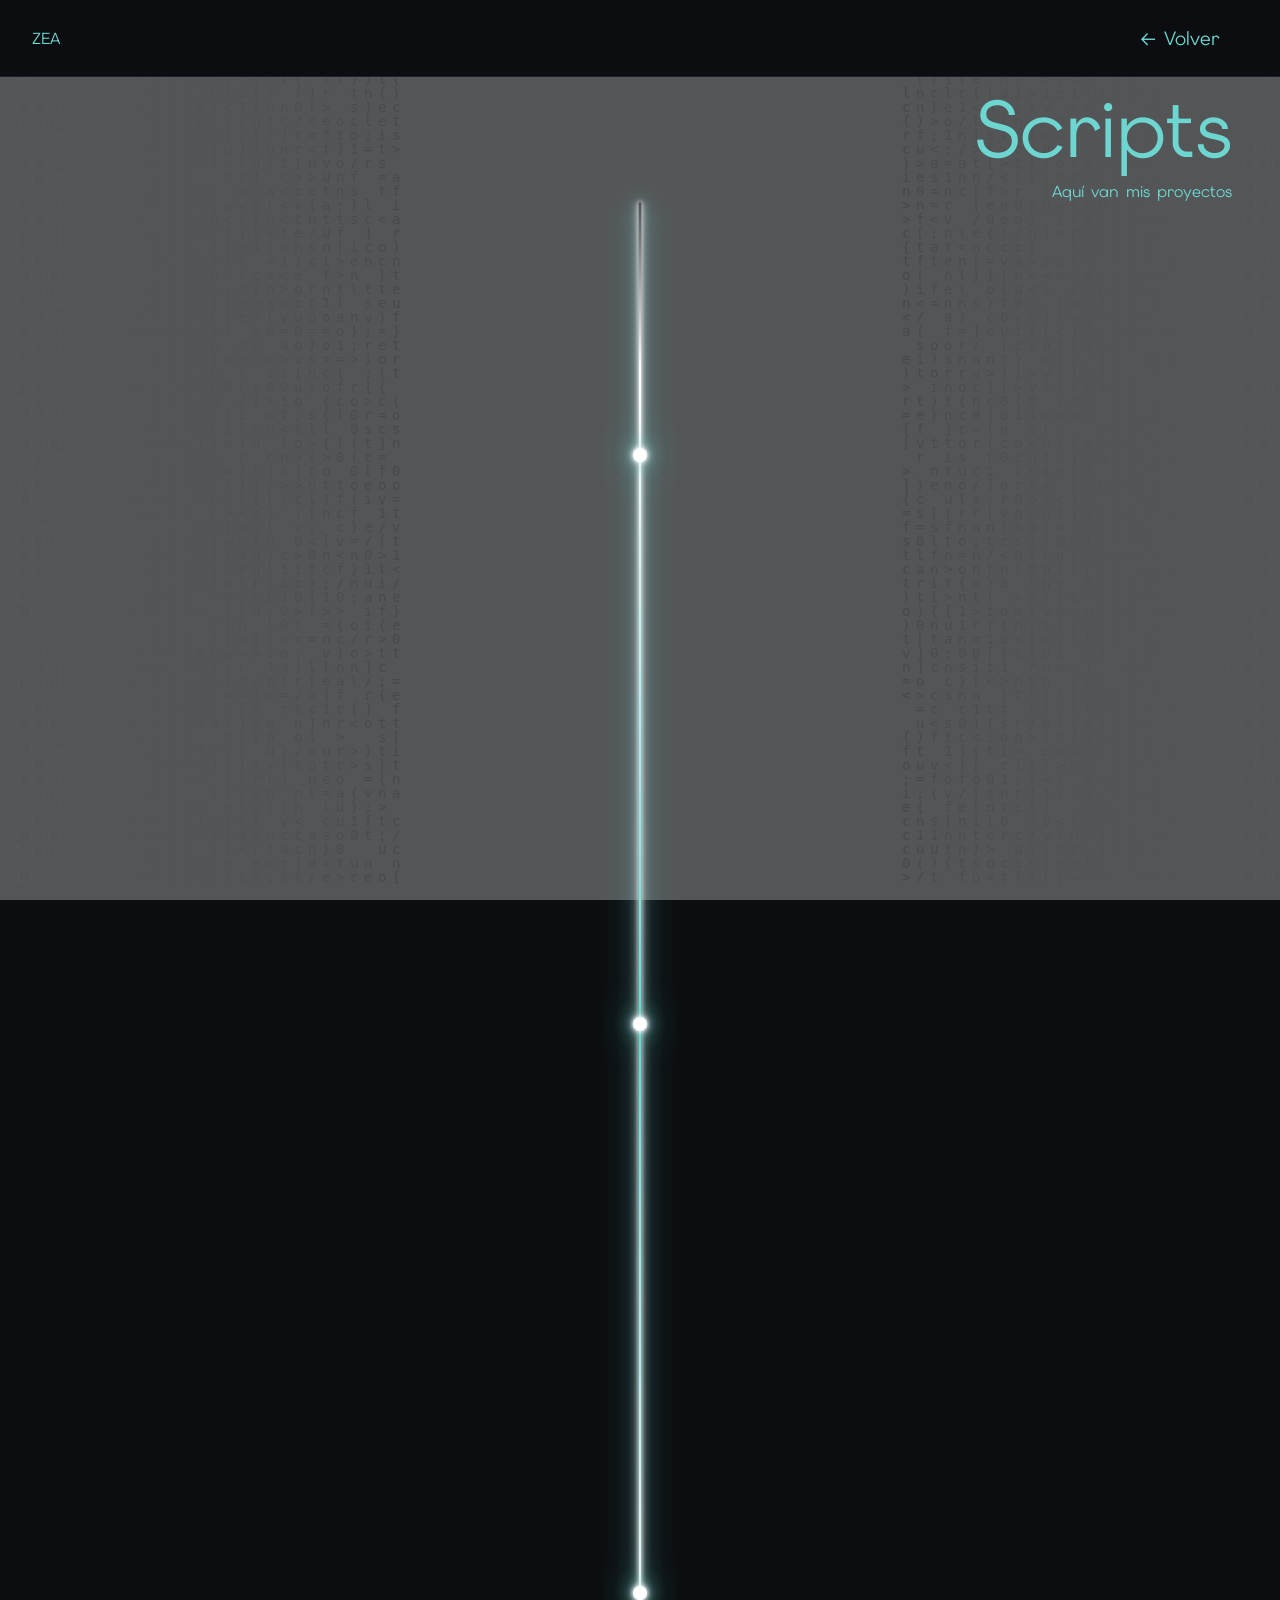
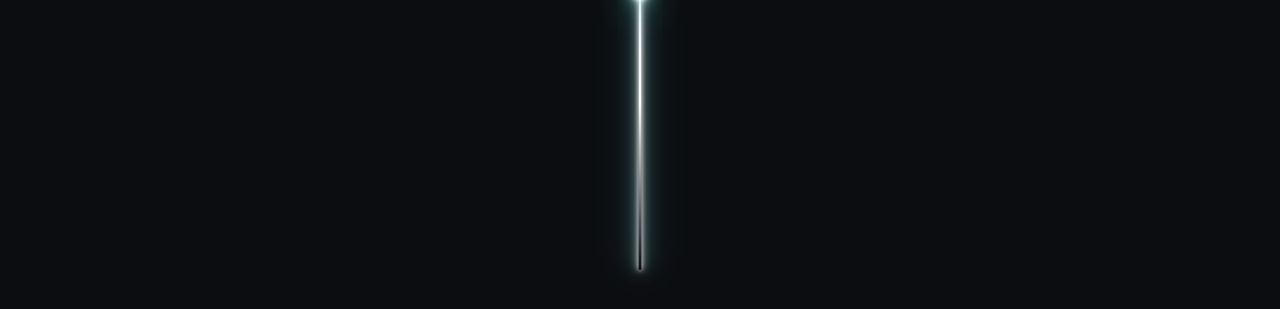
==== trabajos.html @ d648da48 "Add files via upload" ====
<!DOCTYPE html>
<html lang="es">
<head>
    <meta charset="UTF-8">
    <meta name="viewport" content="width=device-width, initial-scale=1.0">
    <title>ZEA · Trabajos</title>
    <link href="https://fonts.googleapis.com/css2?family=Elms+Sans&display=swap" rel="stylesheet">
    <link rel="stylesheet" href="style.css">
</head>
<body>
<canvas id="matrix-trabajos"></canvas>
    <nav>
        <span>ZEA</span>
        <ul>
            <li><a href="index.html">← Volver</a></li>
        </ul>
    </nav>

    <section id="trabajos">
    <h1>Scripts</h1>
    <p>Aquí van mis proyectos</p>
    <div class="timeline-container">
        <div class="timeline-linea"></div>
        <div class="trabajos-grid">

<div class="trabajo-card">
    <div class="video-wrapper">
        <video src="videos/Kocmoc.mp4" muted loop></video>
        <div class="video-progreso">
            <div class="video-barra"></div>
        </div>
    </div>
    <div class="timeline-punto"></div>
    <div class="trabajo-info">
        <h3>Nombre del proyecto</h3>
        <p>Descripción breve del trabajo.</p>
    </div>
</div>

<div class="trabajo-card invertido">
    <div class="video-wrapper">
        <video src="videos/Homero.mp4" muted loop></video>
        <div class="video-progreso">
            <div class="video-barra"></div>
        </div>
    </div>
    <div class="timeline-punto"></div>
    <div class="trabajo-info">
        <h3>Nombre del proyecto</h3>
        <p>Descripción breve del trabajo.</p>
    </div>
</div>

<div class="trabajo-card">
    <div class="video-wrapper">
        <video src="videos/Cherry.mp4" muted loop></video>
        <div class="video-progreso">
            <div class="video-barra"></div>
        </div>
    </div>
    <div class="timeline-punto"></div>
    <div class="trabajo-info">
        <h3>Nombre del proyecto</h3>
        <p>Descripción breve del trabajo.</p>
    </div>
</div>

        </div>
    </div>
</section>
<script src="trabajos.js"></script>
</body>
</html>
---- style.css ----
:root {
    --color-fondo: #0c0d10;
    --color-morado: #323547;
    --color-texto: #6dd6d1;
    --color-gris: #a5a5a7;
    --color-linea: #8ec4ce;
}
* {
    margin: 0;
    padding: 0;
    box-sizing: border-box;
}

body {
    font-family: "Elms Sans", sans-serif;
    font-optical-sizing: auto;
    font-weight: 400;
    background-color: var(--color-fondo);
    color: var(--color-texto);
    overflow-x: hidden;
}

nav {
    display: flex;
    justify-content: space-between;
    align-items: center;
    padding: 1.2rem 2rem;
    border-bottom: 1px solid #1e2030;
    position: sticky;
    top: 0;
    z-index: 100;
    background-color: var(--color-fondo);
}
nav ul {
    display: flex;
    list-style: none;
    gap: 2rem;
}
nav a {
    display: flex;
    color: var(--color-texto);
    text-decoration: none;
    margin: 0 1rem;
    font-size: 1.2rem;
    list-style: none;
}

#hero {
    display: flex;
    flex-direction: row;
    align-items: center;
    height: 100vh;
    padding: 0 3rem;
    position: relative;
}
#hero h1 {
    font-size: 5rem;
    font-weight: 200;
    line-height: 1;
}
#hero p {
    font-size: 1.2rem;
    margin-top: 1rem;
    color: var(--color-gris);
}

#hero .btn {
    display: inline-block;
    margin-top: 2rem;
    padding: 0.8rem 1.5rem;
    background-color: var(--color-morado);
    color: var(--color-texto);
    text-decoration: none;
    border-radius: 4px;
    font-size: 1rem;
    transition: transform 0.3s ease, opacity 0.8s ease;
}
.btn:hover {
    opacity: 0.8;
    transform: translate(-8px);
}
#btn-hero {
    display: inline-block;
    margin-top: 2rem;
    opacity: 0;
    transform: translateY(10px);
    pointer-events: none;
    transition: transform 0.3s ease, background-color 0.3s ease, color 0.3s ease, opacity 0.8s ease !important;
}
#Services {
    justify-content: space-around;
    padding: 4rem 2rem;
    text-align: center;
}

.cards {
    display: flex;
    gap: 2rem;
    padding: 2rem 0;
}
.card {
    background-color: var(--color-morado);
    padding: 2rem;
    border-radius: 8px;
    flex: 1;
    justify-content: center;
} 

#contacto {
    display: flex;
    flex-direction: column;
    align-items: center;
    padding: 4rem 2rem;
    font-size: 1rem;
}

#contacto .btn {
    position: relative;
    overflow: visible;
    transition: color 0.3s ease, background-color 0.3s ease, transform 0.3s ease, opacity 0.3s ease;
    background-color: transparent;
    border-radius: 4px;
    font-size: 2rem;
    margin-bottom: 1rem;
    text-decoration: none;
    display: inline-block;
    padding: 0.8rem 1.5rem;
    color: var(--color-texto);
}

#contacto .btn::before,
#contacto .btn::after {
    content: '';
    position: absolute;
    bottom: 0;
    height: 0;
    width: 1px;
    background: var(--color-texto);
    box-shadow: 0 0 8px var(--color-texto), 0 0 20px rgba(109, 214, 209, 0.4);
    transition: height 0.25s ease;
}

#contacto .btn::before { left: 0; }
#contacto .btn::after  { right: 0; }

#contacto .btn:hover::before,
#contacto .btn:hover::after {
    height: 100%;
}

#contacto .btn:hover {
    color: #fff;
}


@keyframes fadeInUp {
    from {
        opacity: 0;
        transform: translateY(30px);
    }
    to {
        opacity: 1;
        transform: translateY(0);
    }
}
#hero, .card, #contacto {
    animation: fadeInUp 1s ease forwards;
}
#hero p {
    animation: fadeInUp 1s ease forwards;
}
hero .btn {
    animation: fadeInUp 1s ease forwards;
}

#matrix {
    position: absolute;
    top: 0;
    left: 0;
    width: 100%;
    height: 100%;
    opacity: 0.5;
    z-index: 0;
    mask-image: linear-gradient(to bottom, black 40%, transparent 100%);
}

#hero h1, #hero p, #hero .btn {
    z-index: 1;
}

#portafolio {
    padding: 5rem 3rem;
    text-align: top;
}

.video-card {
    background-color: var(--color-morado);
    padding: 1rem;
    border-radius: 8px;
    width: 500px;
    display: flex;
    flex-direction: column;


}
.video-card iframe {
    width: 100%;
    height: 500px;
    border: none;
    border-radius: 4px;
}

#hero {
    display: flex;
    align-items: center;
    flex-direction: row;
}

.hero-contenido {
    flex: 1;
    z-index: 1;
    position: relative;
}

.hero-slider {
    flex: 1;
    position: relative;
    z-index: 1;
    height: 500px;
    overflow: visible;
    border-radius: 12px;
    box-shadow: 0 0 50px rgba(81, 180, 175, 0.541);
}

.slide {
    position: absolute;
    top: 0;
    left: 0;
    width: 100%;
    height: 100%;
    opacity: 0;
    padding: 0;
    transition: opacity 0.8s ease, transform 0.8s ease;
}

.slide.activo {
    opacity: 1;
}
.slide.saliendo {
    opacity: 0;
}

.hero-slider[data-direccion="der"] .slide.activo {
    animation: entrar 0.8s ease forwards;
}

.hero-slider[data-direccion="der"] .slide.saliendo {
    animation: salir 0.8s ease forwards;
}

.hero-slider[data-direccion="izq"] .slide.activo {
    animation: entrarIzq 0.8s ease forwards;
}

.hero-slider[data-direccion="izq"] .slide.saliendo {
    animation: salirDer 0.8s ease forwards;
}
.slide::after {
    content: '';
    position: absolute;
    inset: 0;

}
@keyframes entrar {
    from { clip-path: inset(0% 0 0 100%); }
    to   { clip-path: inset(0 0 0 0%); }
}

@keyframes salir {
    from { clip-path: inset(0 0% 0 0); }
    to   { clip-path: inset(0 100% 0 0); }
}

@keyframes entrarIzq {
    from { clip-path: inset(0 100% 0 0); }
    to   { clip-path: inset(0 0% 0 0); }
}

@keyframes salirDer {
    from { clip-path: inset(0 0% 0 0); }
    to   { clip-path: inset(0 0 0 100%); }
}

.slide video {
    width: 100%;
    height: 100%;
    object-fit: cover;
    border-radius: 12px;
}

.slider-dots {
    position: absolute;
    bottom: 10px;
    left: 50%;
    transform: translateX(-50%);
    display: flex;
    gap: 8px;
    z-index: 2;
}

.dot {
    width: 8px;
    height: 8px;
    border-radius: 50%;
    background: rgba(255,255,255,0.3);
    transition: background 0.3s;
}

.dot.activo {
    background: var(--color-texto);
}

.flecha {
    position: absolute;
    top: 50%;
    transform: translateY(-50%);
    background: rgba(255,255,255,0.1);
    border: none;
    color: var(--color-texto);
    font-size: 1.5rem;
    padding: .5rem 1rem;
    cursor: pointer;
    z-index: 3;
    border-radius: 8px;
    transition: background 0.3s;
}

.flecha:hover {
    background: rgba(255,255,255,0.2);
}

.flecha-izq { left: -50px; }
.flecha-der { right: -50px; }

.card {
    position: relative;
    overflow: hidden;
    cursor: pointer;
    transition: transform 0.3s ease, border-color 0.3s ease;
    transition: transform 0.3s ease, border-color 0.3s ease, box-shadow 0.3s ease;
}

.card:hover {
    transform: translateY(-5px);
    border-color: var(--color-texto);
    box-shadow: 0 0 30px rgba(163, 180, 201, 0.397);
    
}

.card-btn {
    display: inline-block;
    margin-top: 1.2rem;
    color: var(--color-texto);
    font-size: .85rem;
    opacity: 0;
    transform: translateY(10px);
    transition: opacity 0.3s ease, transform 0.3s ease;
    border: 1px solid var(--color-texto);
    padding: 0.5rem 1.2rem;
    border-radius: 6px;
    text-decoration: none;
    letter-spacing: .05em;
    transition: opacity 0.3s ease, transform 0.3s ease, background-color 0.2s ease, color 0.2s ease;
}
.card-btn:hover {
    background-color: var(--color-texto);
    color: var(--color-morado);
    padding: 0.5rem 1.2rem;
    transform: translate(-20px);
}

.card:hover .card-btn {
    opacity: 1;
    transform: translateY(0);
}


--trabajos--



.trabajos-grid {
    display: flex;
    flex-direction: column;
    gap: 4rem;
    margin-top: 2rem;
}

.trabajo-card {
    display: flex;
    align-items: center;
    gap: 3rem;
}

.trabajo-card video {
    width: 50%;
    border-radius: 12px;
}

.trabajo-info {
    flex: 1;
}

.trabajo-card {
    display: grid;
    grid-template-columns: 1fr auto 1fr;
    align-items: center;
    gap: 2rem;
    margin-bottom: 4rem;
}

.trabajo-card video {
    width: 100%;
    height: 500px;
    border-radius: 12px;
    object-fit: cover;
}

.trabajo-info h3 {
    font-size: 1.8rem;
    font-weight: 800;
    margin-bottom: 1rem;
}

.trabajo-info p {
    font-size: 1rem;
    color: var(--color-gris);
    line-height: 1.7;
}

#matrix-trabajos {
    position: fixed;
    top: 0;
    left: 0;
    width: 100%;
    height: 100%;
    opacity: 0.5;
    z-index: 0;
    pointer-events: none;
}



.timeline-container {
    position: relative;
    overflow: visible;
}

.timeline-container {
    position: relative;
    overflow: visible;
}

.timeline-linea {
    position: absolute;
    left: 50%;
    top: 0;
    width: 3px;
    height: 0;
    transform: translateX(-50%);
    z-index: 2;
    border-radius: 99px;
    background: linear-gradient(to bottom,
        transparent,
        #fff 10%,
        var(--color-texto) 50%,
        #fff 90%,
        transparent
    );
    box-shadow:
        0 0 4px #fff,
        0 0 10px #fff,
        0 0 20px var(--color-texto),
        0 0 40px var(--color-texto);
    animation: electricidadEstatica 0.15s ease-in-out infinite;
}

@keyframes electricidadEstatica {
    0%   { filter: brightness(1);   transform: translateX(-50%); }
    25%  { filter: brightness(2.5); transform: translateX(calc(-50% - 1px)); }
    50%  { filter: brightness(1.5); transform: translateX(calc(-50% + 1px)); }
    75%  { filter: brightness(3);   transform: translateX(calc(-50% - 0.5px)); }
    100% { filter: brightness(1);   transform: translateX(-50%); }
}

.timeline-linea::after,
.timeline-linea::before {
    display: none;
}
.timeline-punto {
    width: 14px;
    height: 14px;
    border-radius: 50%;
    background: #fff;
    flex-shrink: 0;
    position: relative;
    z-index: 3;
    justify-self: center;
    box-shadow:
        0 0 4px #fff,
        0 0 10px #fff,
        0 0 20px var(--color-texto),
        0 0 40px var(--color-texto);
    animation: electricidadPunto 0.15s ease-in-out infinite;
}

@keyframes electricidadPunto {
    0%   { filter: brightness(1);   transform: translate(0, 0); }
    25%  { filter: brightness(2.5); transform: translate(-1px, 0); }
    50%  { filter: brightness(1.5); transform: translate(1px, 0); }
    75%  { filter: brightness(3);   transform: translate(-0.5px, 0); }
    100% { filter: brightness(1);   transform: translate(0, 0); }
}


.trabajo-card.invertido {
    direction: rtl;
}

.trabajo-card.invertido * {
    direction: ltr;
}
.trabajo-card.invertido .timeline-punto::before {
    right: auto;
    left: 100%;
}


.timeline-punto.pulso-activo {
    box-shadow: 0 0 15px white, 0 0 30px var(--color-texto), 0 0 50px var(--color-texto);
    transition: box-shadow 0.3s ease;
}




.video-wrapper {
    position: relative;
    width: 100%;
}

.video-progreso {
    position: absolute;
    bottom: 20px;
    left: 8px;
    width: calc(100% - 16px);
    height: 4px;
    background: rgba(255,255,255,0.2);
    opacity: 0;
    transition: opacity 0.3s ease, height 0.2s ease;
    cursor: pointer;
    border-radius: 99px;
}

.video-wrapper:hover .video-progreso {
    opacity: 1;
    height: 6px;
}

.video-barra {
    height: 100%;
    width: 0%;
    background: var(--color-texto);
    box-shadow: 0 0 8px var(--color-texto);
    border-radius: 99px;
    pointer-events: none;
}


.video-wrapper video {
    transition: box-shadow 0.3s ease;
    border-radius: 20px;
}

.video-wrapper:hover video {
    box-shadow: 0 0 30px rgba(44, 44, 44, 0.692);
}


.ambient-canvas {
    position: absolute;
    top: 0;
    left: 0;
    width: 100%;
    height: 100%;
    filter: blur(30px) saturate(2);
    opacity: 0;
    z-index: -1;
    transform: scale(1.1);
    transition: opacity 0.5s ease;
    border-radius: 12px;
}

.video-wrapper:hover .ambient-canvas {
    opacity: 0.6;
}

#trabajos h1 {
    font-size: 5rem;
    font-weight: 400;
    overflow: hidden;
}

#trabajos h1 span {
    display: inline-block;
    animation: blurIn 0.8s ease forwards;
    opacity: 0;
    filter: blur(10px);
}

#trabajos p {
    overflow: hidden;
}

#trabajos p span {
    display: inline-block;
    animation: blurIn 0.8s ease forwards;
    opacity: 0;
    filter: blur(10px);
}

@keyframes blurIn {
    from {
        opacity: 0;
        filter: blur(10px);
        transform: translateY(10px);
    }
    to {
        opacity: 1;
        filter: blur(0px);
        transform: translateY(0);
    }
}

#trabajos h1, #trabajos > p {
    text-align: right;
    padding-right: 3rem;
}

.trabajo-info h3,
.trabajo-info p {
    opacity: 0;
    transition: opacity 0.3s ease;
}

#como-trabajo {
    padding: 5rem 3rem;
}

.subtitulo-seccion {
    color: var(--color-gris);
    margin-top: 0.5rem;
    margin-bottom: 3rem;
    text-align: center;
}

#como-trabajo h2 {
    text-align: center;
}

.proceso-grid {
    display: grid;
    grid-template-columns: repeat(4, 1fr);
    gap: 1.5rem;
    margin-bottom: 4rem;
}

.proceso-paso {
    background-color: var(--color-morado);
    border-radius: 8px;
    padding: 2rem;
    position: relative;
    transition: transform 0.3s ease, box-shadow 0.3s ease;
}

.proceso-paso:hover {
    transform: translateY(-5px);
    box-shadow: 0 0 30px rgba(109, 214, 209, 0.15);
}

.paso-num {
    font-size: 2.5rem;
    font-weight: 200;
    color: var(--color-linea);
    opacity: 0.4;
    display: block;
    margin-bottom: 0.5rem;
}

.proceso-paso h3 {
    font-size: 1.1rem;
    margin-bottom: 0.8rem;
}

.proceso-paso p {
    color: var(--color-gris);
    font-size: 0.95rem;
    line-height: 1.6;
}

.faq {
    max-width: 700px;
    margin: 0 auto;
}

.faq h3 {
    text-align: center;
    font-size: 1.5rem;
    margin-bottom: 1.5rem;
}

.faq-item {
    border-bottom: 1px solid #1e2030;
    padding: 0.2rem 0;
}

.faq-pregunta {
    width: 100%;
    background: none;
    border: none;
    color: var(--color-texto);
    font-size: 1rem;
    text-align: left;
    padding: 1rem 0;
    cursor: pointer;
    display: flex;
    justify-content: space-between;
    align-items: center;
    font-family: inherit;
    transition: opacity 0.2s ease;
}

.faq-pregunta:hover {
    opacity: 0.7;
}

.faq-respuesta {
    color: var(--color-gris);
    font-size: 0.95rem;
    line-height: 1.7;
    max-height: 0;
    overflow: hidden;
    transition: max-height 0.4s ease, padding 0.3s ease;
    padding: 0;
}

.faq-item.abierto .faq-respuesta {
    max-height: 200px;
    padding-bottom: 1rem;
}

.faq-item.abierto .faq-pregunta span {
    transform: rotate(45deg);
    display: inline-block;
    transition: transform 0.3s ease;
}

.faq-pregunta span {
    display: inline-block;
    transition: transform 0.3s ease;
}

.nav-logo {
    display: flex;
    align-items: center;
    gap: 0.6rem;
    font-size: 1rem;
}

.disponibilidad-dot {
    width: 10px;
    height: 10px;
    border-radius: 50%;
    display: inline-block;
    background-color: #2a2a2a;
    transition: background-color 0.5s ease;
    flex-shrink: 0;
}

.disponibilidad-dot.activo {
    background-color: #ffffff;
    box-shadow: 0 0 6px #fff, 0 0 14px #fff, 0 0 30px rgba(255,255,255,0.4);
    animation: pulso-dot 2s ease-in-out infinite;
}

@keyframes pulso-dot {
    0%, 100% { box-shadow: 0 0 6px #fff, 0 0 14px #fff, 0 0 30px rgba(255,255,255,0.4); }
    50%       { box-shadow: 0 0 10px #fff, 0 0 25px #fff, 0 0 50px rgba(255,255,255,0.2); }
}

.disponibilidad-texto {
    font-size: 0.75rem;
    color: var(--color-gris);
    letter-spacing: 0.03em;
}

nav a {
    position: relative;
    padding: 0.4rem 0.8rem;
    border-radius: 6px;
    transition: color 0.3s ease;
}

nav a::before,
nav a::after {
    content: '';
    position: absolute;
    bottom: 0;
    height: 0;
    width: 1px;
    background: var(--color-texto);
    box-shadow: 0 0 8px var(--color-texto), 0 0 20px rgba(109, 214, 209, 0.4);
    transition: height 0.2s ease;
}

/* cable izquierdo — sube por la izquierda */
nav a::before {
    left: 0;
}

/* cable derecho — sube por la derecha */
nav a::after {
    right: 0;
}

nav a:hover::before,
nav a:hover::after {
    height: 100%;
    transition: height 0.25s ease;
}

nav a:hover {
    color: #fff;
}

html {
    scroll-behavior: smooth;
}

#contacto .btn::before,
#contacto .btn::after {
    content: '';
    position: absolute;
    bottom: 0;
    height: 0;
    width: 1px;
    background: var(--color-texto);
    box-shadow: 0 0 8px var(--color-texto), 0 0 20px rgba(109, 214, 209, 0.4);
    transition: height 0.25s ease;
}

#contacto .btn::before { left: 0; }
#contacto .btn::after  { right: 0; }

#contacto .btn:hover::before,
#contacto .btn::after:hover,
#contacto .btn:hover::after {
    height: 100%;
}

#contacto .btn:hover {
    color: #fff;
}

#contacto .btn .btn-top,
#contacto .btn .btn-bottom {
    position: absolute;
    left: 50%;
    transform: translateX(-50%);
    width: 0;
    height: 1px;
    background: var(--color-texto);
    box-shadow: 0 0 8px var(--color-texto), 0 0 20px rgba(109, 214, 209, 0.4);
    transition: width 0s ease;
}

#contacto .btn .btn-top { top: 0; }
#contacto .btn .btn-bottom { bottom: 0; }

#contacto .btn:hover .btn-top,
#contacto .btn:hover .btn-bottom {
    width: 100%;
    transition: width 0.25s ease 0.25s;
}


footer {
    position: relative;
    overflow: hidden;
    padding: 8rem 1rem 2rem;
    min-height: 100px;
    background: linear-gradient(to bottom, var(--color-fondo) 10%, rgba(255, 255, 255, 0.007) 100%);
}

#particulas-footer {
    position: absolute;
    bottom: 0;
    left: 0;
    width: 100%;
    height: 100%;
    z-index: 0;
    pointer-events: none;
    opacity: 0.6;
    mask-image: linear-gradient(to top, black 0%, black 60%, transparent 100%);
}
footer p {
    position: relative;
    z-index: 1;
}

.hero-bio {
    font-size: 0.95rem;
    color: var(--color-gris);
    line-height: 1.8;
    margin-top: 2rem;
    max-width: 420px;
    height: 220px;
    text-align: justify;
}

.hero-bio::after {
    content: '|';
    color: var(--color-texto);
    font-weight: 100;
    font-size: 1.3rem;
    animation: fade 1.2s ease-in-out infinite;
}

@keyframes fade {
    0%, 100% { opacity: 1; }
    50%       { opacity: 0; }
}

#btn-hero:hover {
    background-color: var(--color-texto);
    color: var(--color-fondo);
    transform: translateX(-8px);
}

.nav-logo {
    position: relative;
    cursor: default;
}

.disponibilidad-tooltip {
    position: absolute;
    top: calc(100% + 12px);
    left: 0;
    background: rgba(18, 20, 28, 0.95);
    border: 1px solid rgba(140, 162, 223, 0.15);
    border-radius: 12px;
    padding: 1rem 1.2rem;
    font-size: 0.8rem;
    color: rgb(211, 246, 255);
    white-space: nowrap;
    opacity: 0;
    pointer-events: none;
    transform: translateY(-8px);
    transition: opacity 0.3s ease, transform 0.3s ease;
    z-index: 200;
    box-shadow: 
        0 0 0 1px rgba(109, 214, 209, 0.05),
        0 8px 32px rgba(0, 0, 0, 0.4),
        0 0 20px rgba(109, 214, 209, 0.05);
    backdrop-filter: blur(12px);
    line-height: 1.8;
}

.disponibilidad-tooltip::before {
    content: '';
    position: absolute;
    top: -5px;
    left: 16px;
    width: 8px;
    height: 8px;
    background: rgba(18, 20, 28, 0.95);
    border-left: 1px solid rgba(109, 214, 209, 0.15);
    border-top: 1px solid rgba(41, 75, 168, 0.15);
    transform: rotate(45deg);
}

.nav-logo:hover .disponibilidad-tooltip {
    opacity: 1;
    transform: translateY(0);
}

.disponibilidad-tooltip span {
    color: var(--color-texto);
    font-weight: 500;
}
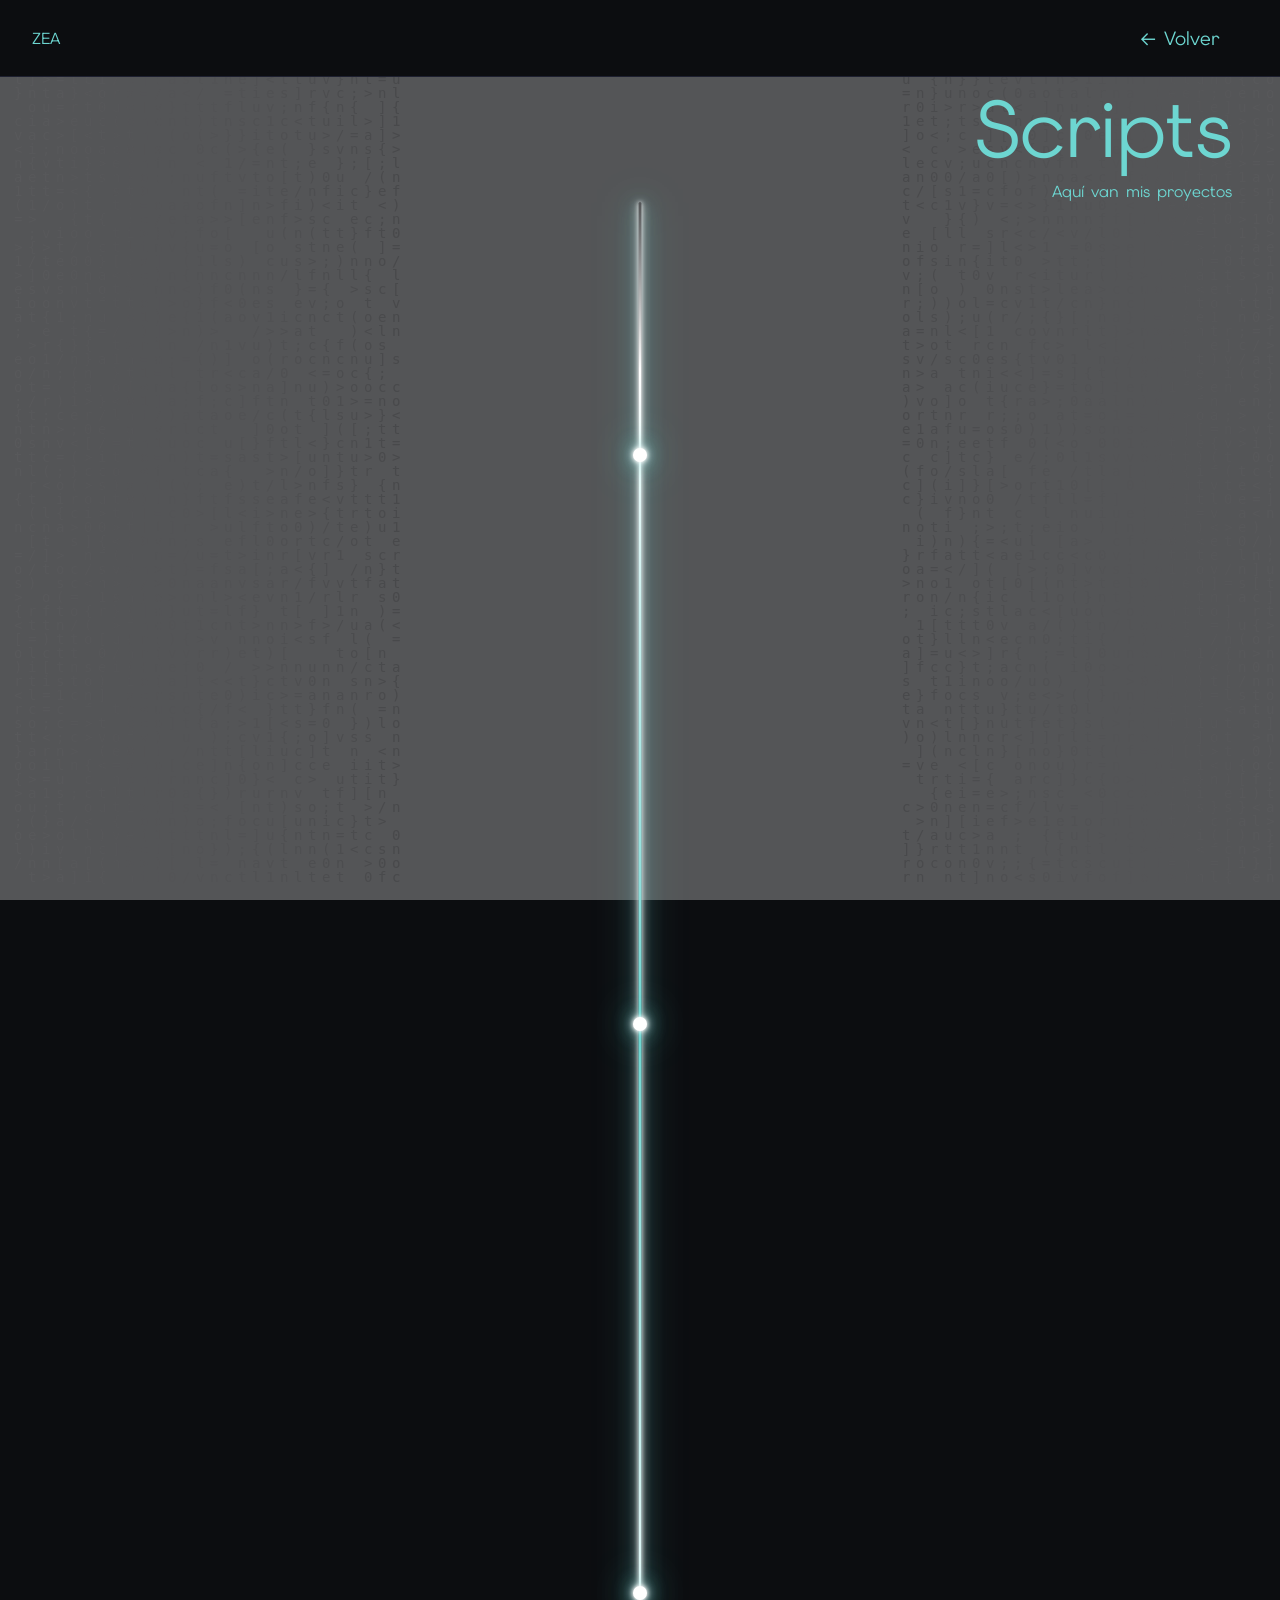
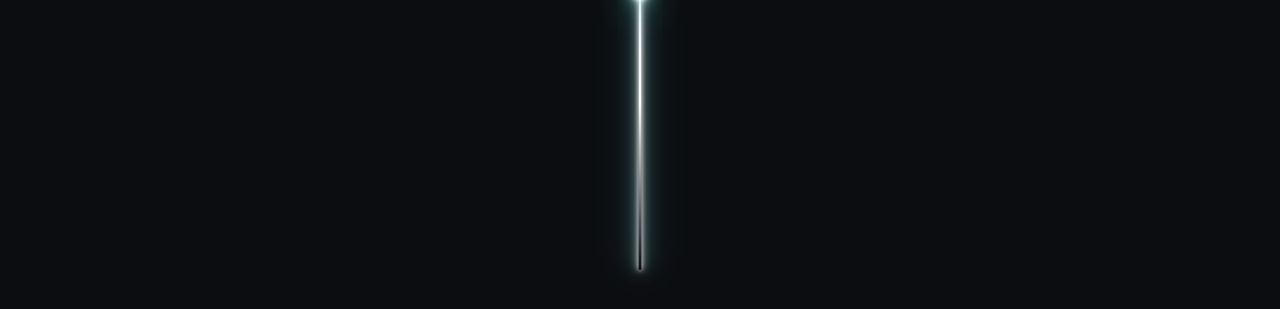
==== commit dab40253: "s" ====
--- a/trabajos.html
+++ b/trabajos.html
@@ -25,7 +25,7 @@
 
 <div class="trabajo-card">
     <div class="video-wrapper">
-        <video src="videos/Kocmoc.mp4" muted loop></video>
+        <video src="Roca.mp4" muted loop></video>
         <div class="video-progreso">
             <div class="video-barra"></div>
         </div>
@@ -39,7 +39,7 @@
 
 <div class="trabajo-card invertido">
     <div class="video-wrapper">
-        <video src="videos/Homero.mp4" muted loop></video>
+        <video src="Homero.mp4" muted loop></video>
         <div class="video-progreso">
             <div class="video-barra"></div>
         </div>
@@ -53,7 +53,7 @@
 
 <div class="trabajo-card">
     <div class="video-wrapper">
-        <video src="videos/Cherry.mp4" muted loop></video>
+        <video src="Pinocho.mp4" muted loop></video>
         <div class="video-progreso">
             <div class="video-barra"></div>
         </div>
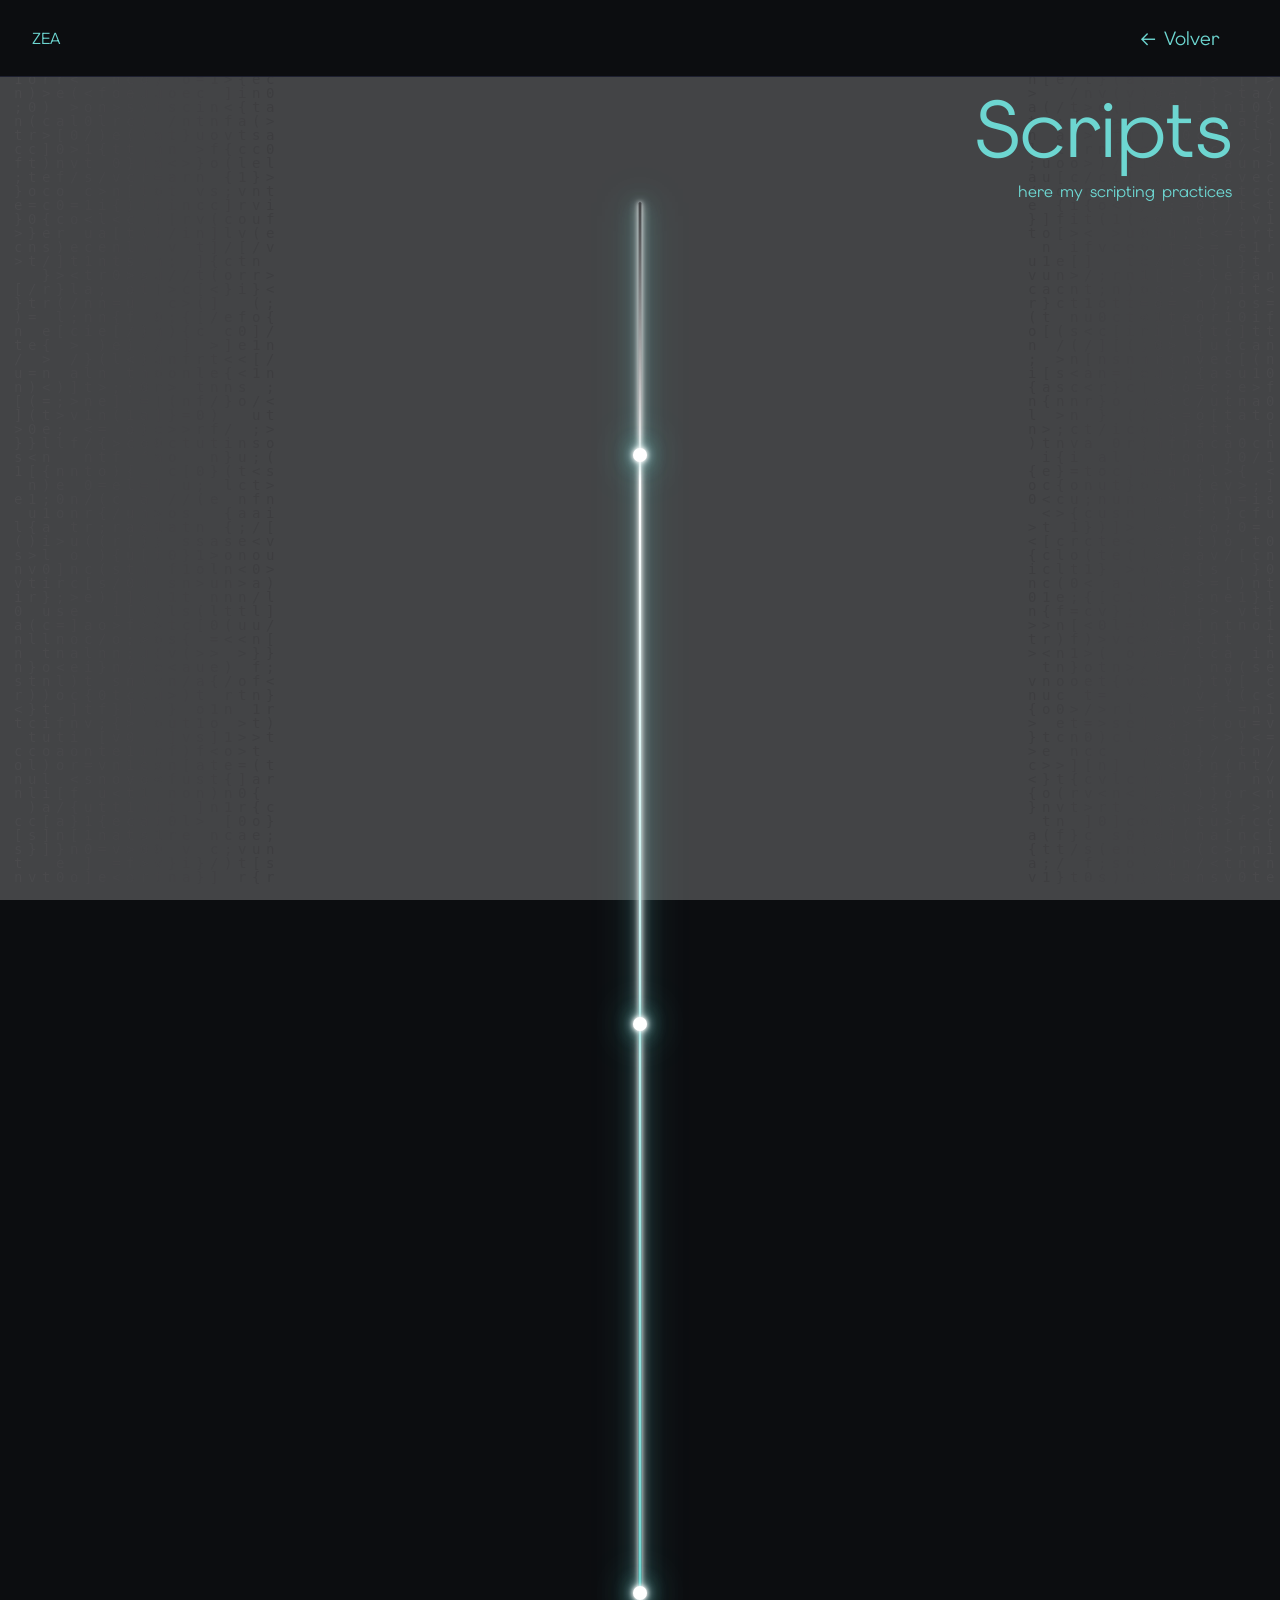
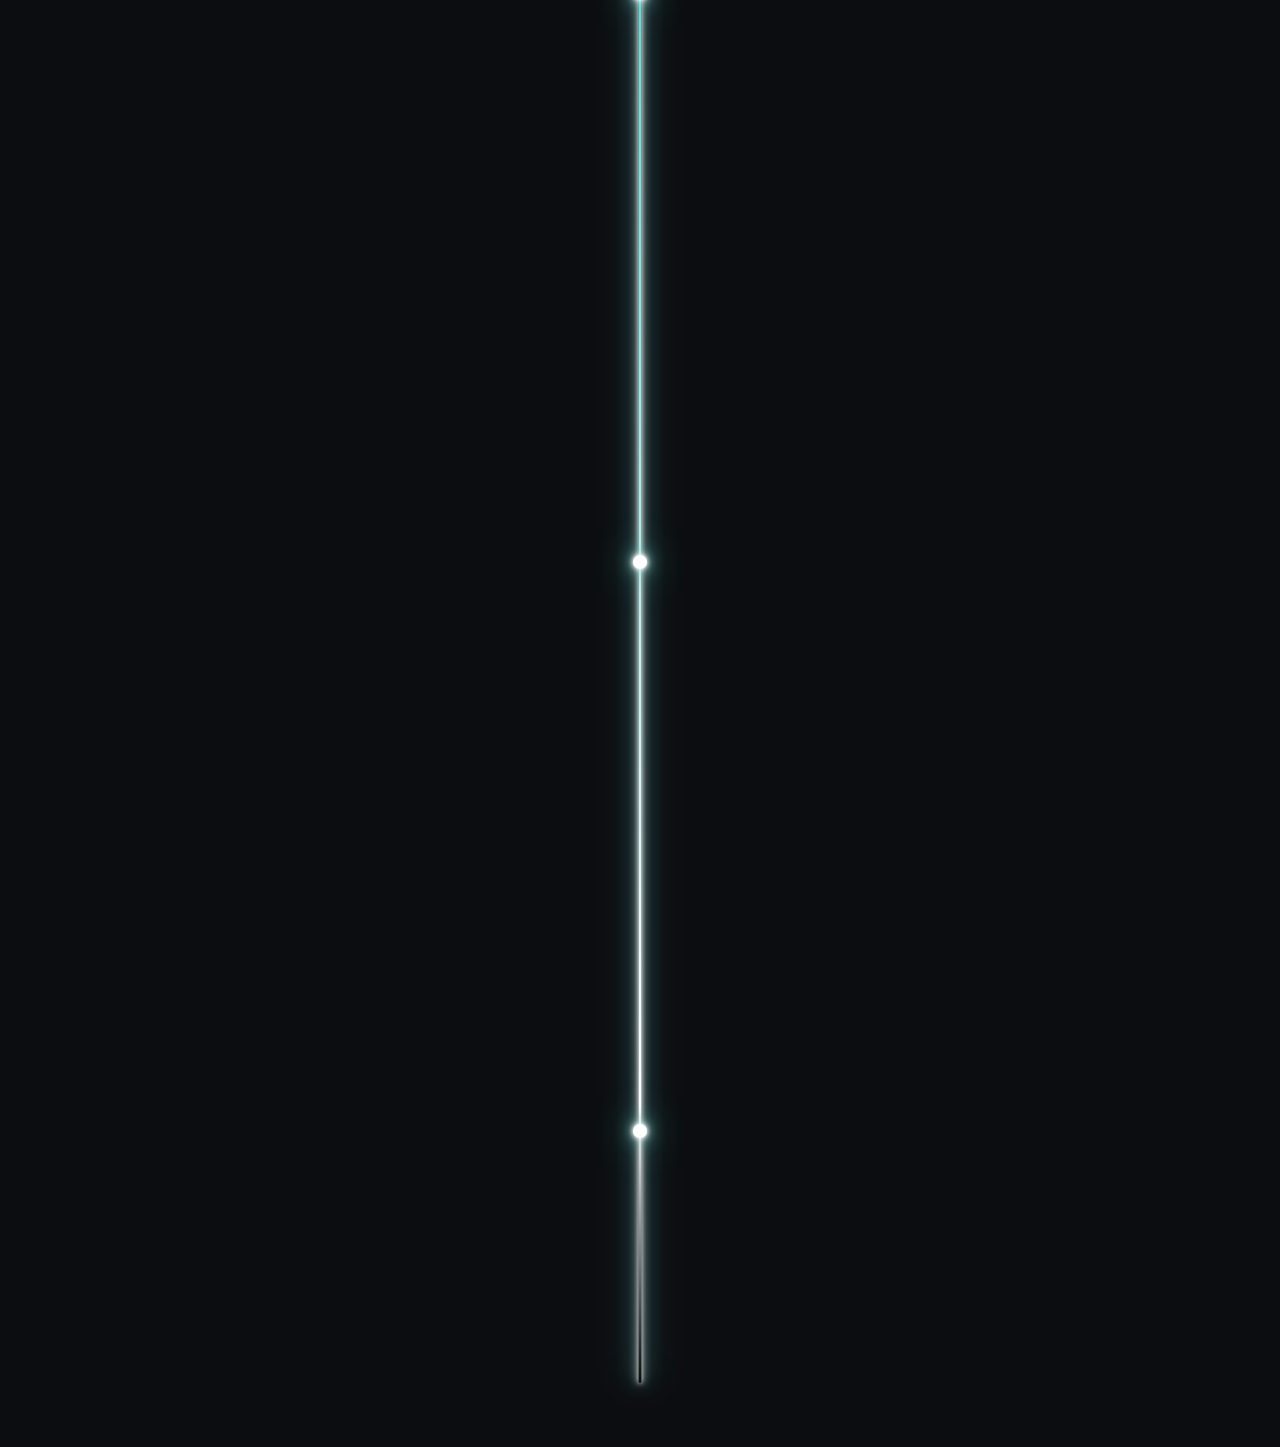
==== commit fd535bb0: "Add files via upload" ====
--- a/trabajos.html
+++ b/trabajos.html
@@ -18,53 +18,78 @@
 
     <section id="trabajos">
     <h1>Scripts</h1>
-    <p>Aquí van mis proyectos</p>
+    <p>here my scripting practices</p>
     <div class="timeline-container">
         <div class="timeline-linea"></div>
         <div class="trabajos-grid">
 
 <div class="trabajo-card">
     <div class="video-wrapper">
-        <video src="Roca.mp4" muted loop></video>
+        <video src="walkw.mp4" muted loop preload="metadata" playsinline></video>
         <div class="video-progreso">
             <div class="video-barra"></div>
         </div>
     </div>
     <div class="timeline-punto"></div>
     <div class="trabajo-info">
-        <h3>Nombre del proyecto</h3>
-        <p>Descripción breve del trabajo.</p>
+        <h3>Movement System</h3>
+        <p>A highly responsive character movement system featuring quick dashes in four directions  (forward, backward, left, and right) with cooldown management, alongside a sprint system that has its own cooldown mechanics, while preventing the excessive and repetitive use of abilities.</p>
     </div>
 </div>
 
 <div class="trabajo-card invertido">
     <div class="video-wrapper">
-        <video src="Homero.mp4" muted loop></video>
+        <video src="shop.mp4" muted loop preload="metadata" playsinline></video>
         <div class="video-progreso">
             <div class="video-barra"></div>
         </div>
     </div>
     <div class="timeline-punto"></div>
     <div class="trabajo-info">
-        <h3>Nombre del proyecto</h3>
-        <p>Descripción breve del trabajo.</p>
+        <h3>Shop and Economy System</h3>
+        <p>An interactive shop system featuring item purchasing, currency management, and contextual dialogue interactions. It is designed to handle successful purchases, insufficient-funds scenarios, and player interactions through an organized dialogue system.</p>
     </div>
 </div>
 
 <div class="trabajo-card">
     <div class="video-wrapper">
-        <video src="Pinocho.mp4" muted loop></video>
+        <video src="combat.mp4" muted loop preload="metadata" playsinline></video>
         <div class="video-progreso">
             <div class="video-barra"></div>
         </div>
     </div>
     <div class="timeline-punto"></div>
     <div class="trabajo-info">
-        <h3>Nombre del proyecto</h3>
-        <p>Descripción breve del trabajo.</p>
+        <h3>Combat System</h3>
+        <p>A combat system that includes various types of attacks, such as light and heavy attacks, as well as a combo system. It also features a precision block (parry) mechanic with a cooldown.</p>
+</div>
+</div>
+<div class="trabajo-card invertido">
+    <div class="video-wrapper">
+        <video src="npc.mp4" muted loop preload="metadata" playsinline></video>
+        <div class="video-progreso">
+            <div class="video-barra"></div>
+        </div>
+    </div>
+    <div class="timeline-punto"></div>
+    <div class="trabajo-info">
+        <h3>Avanced Combat AI</h3>
+        <p>An advanced combat AI designed to behave like a skilled player. It can evaluate combat situations, dodge, parry, punish openings, bait defensive actions, adapt between offensive and defensive behavior, and make strategic decisions during combat while maintaining fair reaction times.</p>
     </div>
 </div>
-
+<div class="trabajo-card">
+    <div class="video-wrapper">
+        <video src="death.mp4" muted loop preload="metadata" playsinline></video>
+        <div class="video-progreso">
+            <div class="video-barra"></div>
+        </div>
+    </div>
+    <div class="timeline-punto"></div>
+    <div class="trabajo-info">
+        <h3>Death Screen System</h3>
+        <p>A damage response system featuring a red vignette that visually warns the player of danger, accompanied by a custom death screen that incorporates game interface transitions.</p>
+    </div>
+</div>
         </div>
     </div>
 </section>
--- a/style.css
+++ b/style.css
@@ -50,6 +50,7 @@
     flex-direction: row;
     align-items: center;
     height: 100vh;
+    grid-template-columns: minmax(280px, 480px) minmax(320px, 1fr);
     padding: 0 3rem;
     position: relative;
 }
@@ -211,7 +212,6 @@
 }
 
 #hero {
-    display: flex;
     align-items: center;
     flex-direction: row;
 }
@@ -642,10 +642,14 @@
     }
 }
 
-#trabajos h1, #trabajos > p {
-    text-align: right;
-    padding-right: 3rem;
-}
+#trabajos h1, #trabajos > p {
+    text-align: right;
+    padding-right: 3rem;
+}
+
+#trabajos {
+    overflow-x: clip;
+}
 
 .trabajo-info h3,
 .trabajo-info p {
@@ -913,13 +917,13 @@
     opacity: 0.6;
     mask-image: linear-gradient(to top, black 0%, black 60%, transparent 100%);
 }
-footer p {
-    position: relative;
-    z-index: 1;
-}
-
-.hero-bio {
-    font-size: 0.95rem;
+footer p {
+    position: relative;
+    z-index: 1;
+}
+
+.hero-bio {
+    font-size: 0.95rem;
     color: var(--color-gris);
     line-height: 1.8;
     margin-top: 2rem;
@@ -994,7 +998,337 @@
     transform: translateY(0);
 }
 
-.disponibilidad-tooltip span {
-    color: var(--color-texto);
-    font-weight: 500;
-}+.disponibilidad-tooltip span {
+    color: var(--color-texto);
+    font-weight: 500;
+}
+
+/* Responsive overrides: keep the desktop composition, stack neatly on smaller screens. */
+@media (max-width: 1200px) {
+    #hero {
+        padding: 0 2rem;
+        gap: 2rem;
+    }
+
+    .hero-slider {
+        height: 440px;
+    }
+
+    .flecha-izq { left: -22px; }
+    .flecha-der { right: -22px; }
+}
+
+@media (max-width: 980px) {
+    nav {
+        padding: 1rem 1.25rem;
+    }
+
+    nav ul {
+        gap: 0.75rem;
+    }
+
+    nav a {
+        margin: 0;
+        font-size: 1rem;
+        padding: 0.35rem 0.55rem;
+    }
+
+    #hero {
+        min-height: 100vh;
+        height: auto;
+        flex-direction: column;
+        justify-content: center;
+        align-items: stretch;
+        gap: 2.25rem;
+        padding: 4rem 1.5rem 3rem;
+    }
+
+    .hero-contenido {
+        flex: none;
+        width: min(100%, 680px);
+        margin: 0 auto;
+        text-align: center;
+    }
+
+    #hero h1 {
+        font-size: clamp(3.5rem, 12vw, 5rem);
+    }
+
+    .hero-bio {
+        max-width: 620px;
+        height: auto;
+        min-height: 150px;
+        margin-left: auto;
+        margin-right: auto;
+        text-align: center;
+    }
+
+    .hero-slider {
+        width: min(100%, 820px);
+        flex: none;
+        height: auto;
+        aspect-ratio: 16 / 9;
+        margin: 0 auto;
+    }
+
+    .flecha-izq { left: 12px; }
+    .flecha-der { right: 12px; }
+
+    .cards {
+        flex-direction: column;
+        max-width: 620px;
+        margin: 0 auto;
+    }
+
+    .proceso-grid {
+        grid-template-columns: repeat(2, minmax(0, 1fr));
+    }
+}
+
+@media (max-width: 640px) {
+    nav {
+        flex-direction: column;
+        align-items: flex-start;
+        gap: 0.8rem;
+        position: sticky;
+    }
+
+    nav ul {
+        width: 100%;
+        justify-content: space-between;
+        gap: 0.25rem;
+    }
+
+    nav a {
+        font-size: 0.95rem;
+        padding: 0.35rem 0.45rem;
+    }
+
+    .disponibilidad-texto {
+        max-width: 220px;
+        overflow: hidden;
+        text-overflow: ellipsis;
+        white-space: nowrap;
+    }
+
+    .disponibilidad-tooltip {
+        max-width: calc(100vw - 2rem);
+        white-space: normal;
+    }
+
+    #hero {
+        padding: 3rem 1rem 2.25rem;
+        gap: 1.6rem;
+    }
+
+    #hero p {
+        font-size: 1rem;
+    }
+
+    .hero-bio {
+        font-size: 0.95rem;
+        height: auto;
+        line-height: 1.7;
+        min-height: 150px;
+    }
+
+    #hero .btn {
+        margin-top: 1.25rem;
+    }
+
+    .hero-slider {
+        border-radius: 8px;
+        box-shadow: 0 0 28px rgba(81, 180, 175, 0.45);
+    }
+
+    .slide video {
+        border-radius: 8px;
+    }
+
+    .flecha {
+        font-size: 1rem;
+        padding: 0.45rem 0.7rem;
+    }
+
+    .slider-dots {
+        bottom: 8px;
+    }
+
+    #Services,
+    #como-trabajo,
+    #contacto {
+        padding-left: 1rem;
+        padding-right: 1rem;
+    }
+
+    .proceso-grid {
+        grid-template-columns: 1fr;
+    }
+
+    #contacto .btn {
+        font-size: 1.2rem;
+        text-align: center;
+    }
+}
+
+@media (max-width: 420px) {
+    nav a {
+        font-size: 0.85rem;
+        padding: 0.3rem 0.25rem;
+    }
+
+    .nav-logo {
+        font-size: 0.9rem;
+        gap: 0.45rem;
+    }
+
+    #hero {
+        padding-top: 2.5rem;
+    }
+
+    .hero-bio {
+        min-height: 175px;
+    }
+}
+
+@media (max-width: 1200px) {
+    .trabajo-card {
+        gap: 1.5rem;
+    }
+
+    .trabajo-card video {
+        height: 420px;
+    }
+
+    #trabajos h1 {
+        font-size: clamp(4rem, 7vw, 5rem);
+    }
+}
+
+@media (max-width: 900px) {
+    #trabajos {
+        padding: 3.5rem 1.5rem 4rem;
+    }
+
+    #trabajos h1,
+    #trabajos > p {
+        padding-right: 0;
+        text-align: center;
+    }
+
+    #trabajos h1 {
+        font-size: clamp(3.25rem, 13vw, 4.5rem);
+        line-height: 1;
+    }
+
+    #trabajos > p {
+        margin-top: 0.7rem;
+    }
+
+    .timeline-container {
+        margin-top: 3rem;
+    }
+
+    .timeline-linea {
+        left: 18px;
+        transform: none;
+    }
+
+    .trabajos-grid {
+        gap: 3rem;
+    }
+
+    .trabajo-card,
+    .trabajo-card.invertido {
+        direction: ltr;
+        grid-template-columns: 36px minmax(0, 1fr);
+        grid-template-areas:
+            "point video"
+            "point info";
+        align-items: start;
+        gap: 1rem 1.25rem;
+        margin-bottom: 0;
+    }
+
+    .trabajo-card .video-wrapper {
+        grid-area: video;
+        min-width: 0;
+    }
+
+    .trabajo-card .timeline-punto {
+        grid-area: point;
+        justify-self: center;
+        margin-top: clamp(5rem, 20vw, 8rem);
+    }
+
+    .trabajo-card .trabajo-info {
+        grid-area: info;
+        min-height: 5rem;
+        padding-bottom: 1rem;
+    }
+
+    .trabajo-card video {
+        height: auto;
+        aspect-ratio: 16 / 9;
+        border-radius: 12px;
+    }
+
+    .video-wrapper video {
+        border-radius: 12px;
+    }
+
+    .trabajo-info h3 {
+        font-size: clamp(1.35rem, 5vw, 1.8rem);
+    }
+
+    .trabajo-info p {
+        font-size: 0.95rem;
+    }
+}
+
+@media (max-width: 560px) {
+    #trabajos {
+        padding: 2.5rem 1rem 3rem;
+    }
+
+    #trabajos h1 {
+        font-size: clamp(2.8rem, 15vw, 3.6rem);
+    }
+
+    .timeline-container {
+        margin-top: 2.25rem;
+    }
+
+    .trabajos-grid {
+        gap: 2.35rem;
+    }
+
+    .timeline-linea {
+        left: 12px;
+        width: 2px;
+    }
+
+    .timeline-punto {
+        width: 12px;
+        height: 12px;
+    }
+
+    .trabajo-card,
+    .trabajo-card.invertido {
+        grid-template-columns: 24px minmax(0, 1fr);
+        gap: 0.8rem 0.9rem;
+    }
+
+    .trabajo-card .timeline-punto {
+        margin-top: clamp(3.5rem, 22vw, 5.25rem);
+    }
+
+    .trabajo-info h3 {
+        margin-bottom: 0.6rem;
+    }
+
+    .video-progreso {
+        opacity: 1;
+        bottom: 10px;
+    }
+}
